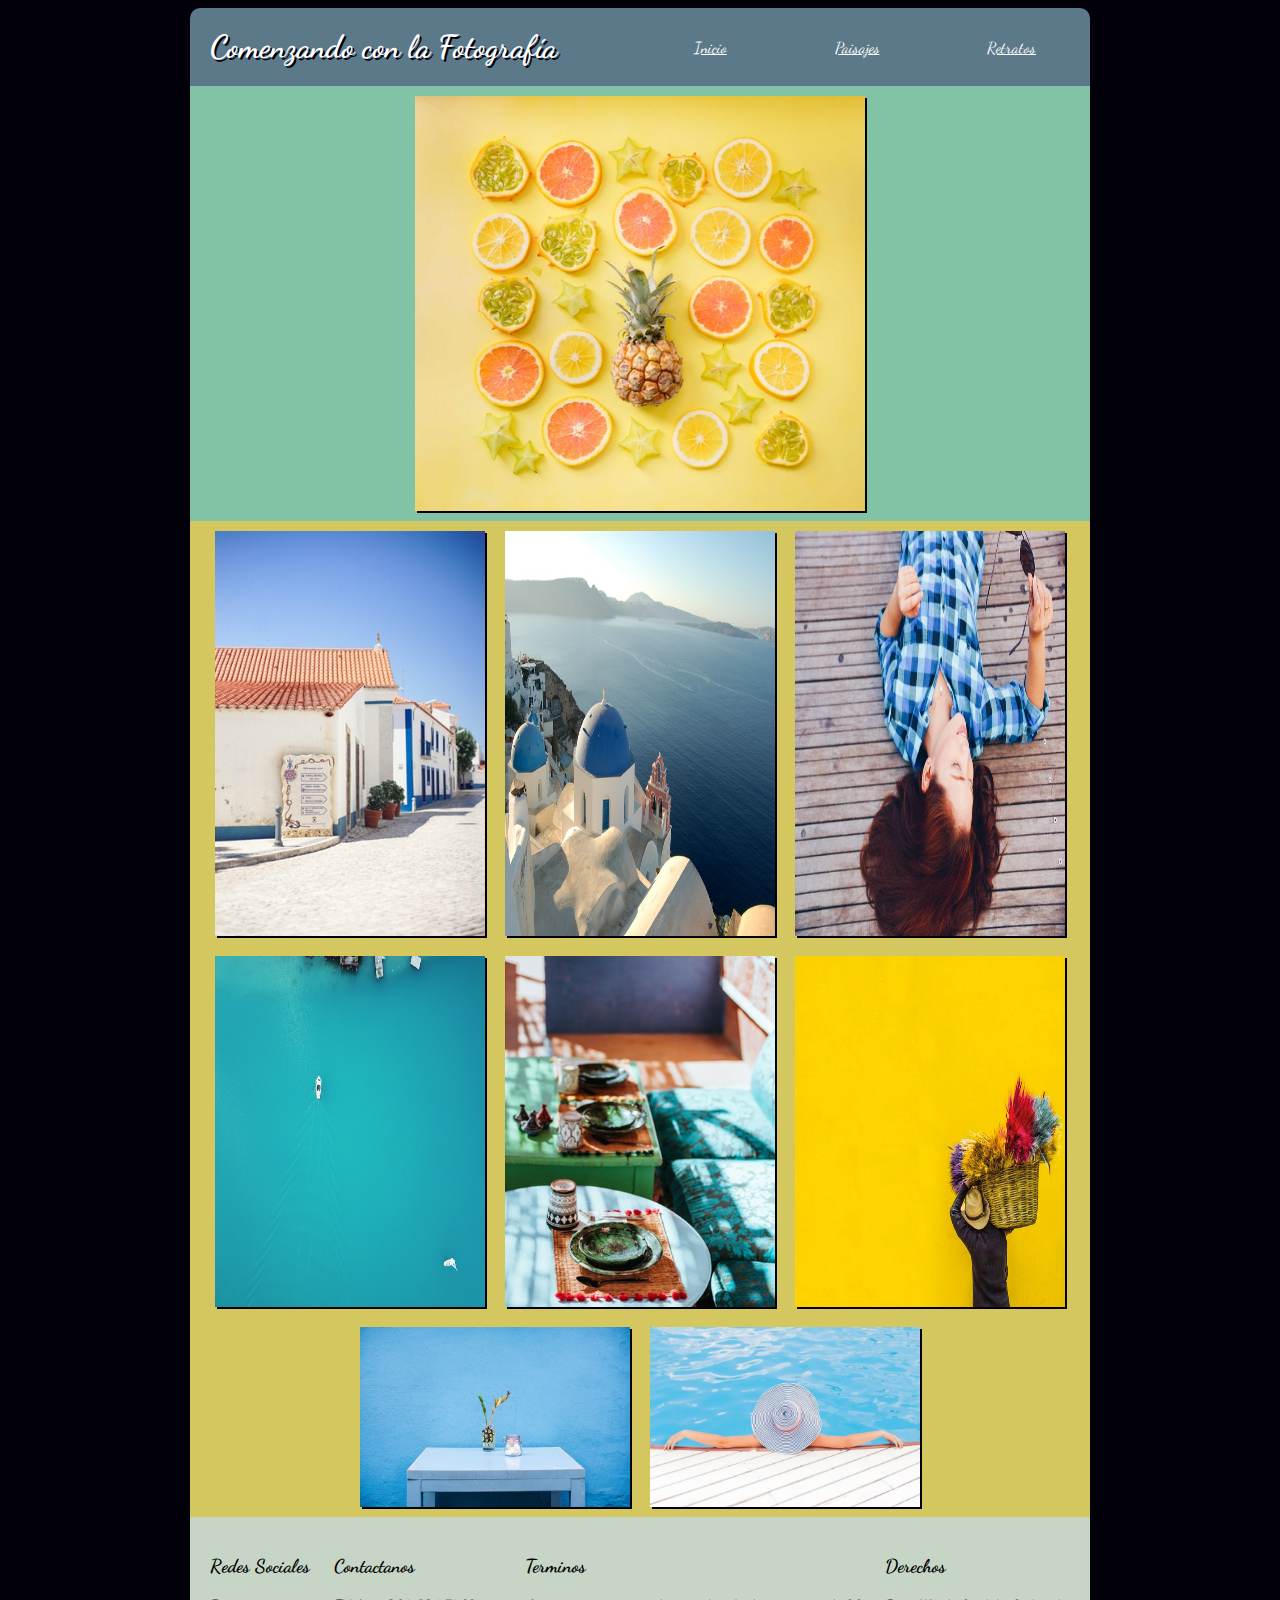
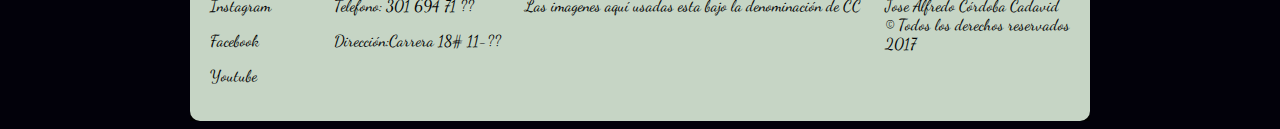
==== Paisajes.html @ c8afc11b "Initial commit" ====
<html>
	<head>
		<title>Fotos</title>
		<link rel="stylesheet" href="css/estilos.css">
		<script type="prefix.js"></script>
		<link href="https://fonts.googleapis.com/css?family=Dancing+Script:400,700&amp;subset=latin-ext,vietnamese" rel="stylesheet">

		<meta name="viewport" content="width=device-width, user-scalable=no, initial-scale=1.0, maximun-scale=1.0, minumm-scale=1.0">
		<meta http-equiv="Content-Type" content="text/html; charset=utf-8"/>
	</head>
	<body>
	<div class="contenido">
		<header>
			<div class="menu">
					<h1>Comenzando con la Fotografía</h1>
				<nav>			
					<a href="index.html">Inicio</a></li>
					<a href="paisajes.html">Paisajes</a></li>
					<a href="retratos.html">Retratos</a></li>		
				</nav>
			</div>
			<picture class="principal">
				<source srcset="imagenes/yellow.jpg" media"(max-width:768px) alt="imagen uno" title="viajar">
				<source srcset="imagenes/yellow.jpg" alt="por defecto">
				<img src="imagenes/yellow.jpg" width="50%"  >
			</picture>
		</header>

		<section class="galeria">
			<div>
				<picture class="pagina2">
					<img src="imagenes/bluebeach.jpg" alt="">
					<img src="imagenes/bluegreese.jpg" alt="">
					<img src="imagenes/bluered.jpg" alt="">
					<img src="imagenes/bluesea.jpg" alt="">	
					<img src="imagenes/table.jpg" alt="">
					<img src="imagenes/yellowmen.jpg" alt="">
					<img src="imagenes/mesa.jpg" alt="">
					<img src="imagenes/girlhat.jpg" alt="" >
				</picture>
			</div>
		</section>

		<footer>
			<div class="Redes">
				<h3>Redes Sociales</h3>
				<p>Instagram</p>
				<p>Facebook</p>
				<p>Youtube</p>
			</div>
			<div class="contacto">
				<h3>Contactanos</h3>
				<p>Telefono: 301 694 71 ??</p>
				<p>Dirección:Carrera 18# 11-??</p>
				
			</div>
			<div class="politicas">
				<h3>Terminos</h3>
				<p>Las imagenes aquí usadas esta bajo la denominación de CC</p>
			</div>
			<div>
				<h3>Derechos</h3>
				<p>Jose Alfredo Córdoba Cadavid <br> © Todos los derechos reservados <br>2017</p>
			</div>
		</footer>
	</div>
	</body>
</html>
---- css/estilos.css ----
body{
	background-color: #02010a;
}

.contenido{
	background-color: black;
	width: 100%;
	max-width: 900px;
	margin:auto;


	/*FLEX*/
	display: flex;
	flex-flow: row wrap; 
}

h1, h2, h3, h4, h5, p, a{
	font-family: 'Dancing Script', cursive;
}


	header{
		background-color: #5b7989;
		width: 100%;
		border-radius: 10px;

		}

		.menu{	
			width: 100%;
		
			/*FLEX*/
			display: flex;
			flex-flow: row wrap;
			justify-content: space-between;
			align-items: center;
			}

			.menu h1{
				color: white;
				margin: 20px;
				text-shadow: 2px 2px #02010a;
			}

		
			header nav{
				width: 50%;

				/*FLEX*/
			display: flex;
			flex-wrap: wrap;
			align-items: center;
			}


				header nav a{
					color:#ffF;
					text-align: center;
					padding: 10px;
					
					/*FLEX*/
					flex-grow: 1;


				}

	.principal{
		background-color: #82c3a6;
		display: flex;
		justify-content: center;
		align-items: flex-start;
		margin: auto;
	}
		.principal img{
			margin: 10px;
		}

img{
	-webkit-box-shadow: 2px 2px 0px 0px #02010a;
	-moz-box-shadow: 2px 2px 0px 0px #02010a;
	box-shadow: 2px 2px 0px 0px #02010a;
}

section{
	background-color: #d5c75f;
			
	}

	.fotos1{
		display: inline-flex;
		flex-flow: row nowrap;
		justify-content: space-between;
		margin: 10px;
	}

	section div picture a img{
		border:solid 1px black;
	}

	#retratos img:hover{
		transform: rotate(10deg);
		box-shadow: 2px 2px #82c3a6;
	}

	#paisajes img:hover{
	-webkit-transform: translate(20px, -5px);
	-moz-transform: translate(20px, -5px);
	-o-transform: translate(20px, -5px);
	-ms-transform: translate(20px, -5px);
	transform: translate(20px, -5px);
	box-shadow: 2px 2px #82c3a6;
	}

	.pagina2{
		display: flex;
		flex-flow: row wrap;
		justify-content: center;
		}

	.pagina2 img{
		width: 30%;
		margin: 10px;
	}


	/*PAISAJES SECTION*/



footer{
	background-color: #C6d5c5;
	width: 100%;
	padding: 20px;
	border-radius: 0px 0px 10px 10px;
		/*FLEX*/
	display: flex;
	flex-flow: row wrap;
	justify-content: space-between;

	}

	.redes{
	}
		
	.contacto{
		
	}

	.politicas{
		
	}


 @media(max-width: 850px){
	.fotos1{
		width: 100%;
		display: flex;
		flex-flow: row wrap;
		margin left: 5px;	
		}
	}
@media (max-width:788px){
	.menu{
		width: 100%;
		justify-content: center;
		}
	}


@media(max-width: 615px){
	.pagina2 img{
		display: flex;
		flex-flow: row wrap;
		width: 45%;
	}
}

@media (max-width: 480px){
	footer{
		flex-flow: column wrap;
	}
	.pagina2 img{
		width: 100%;
	}
}
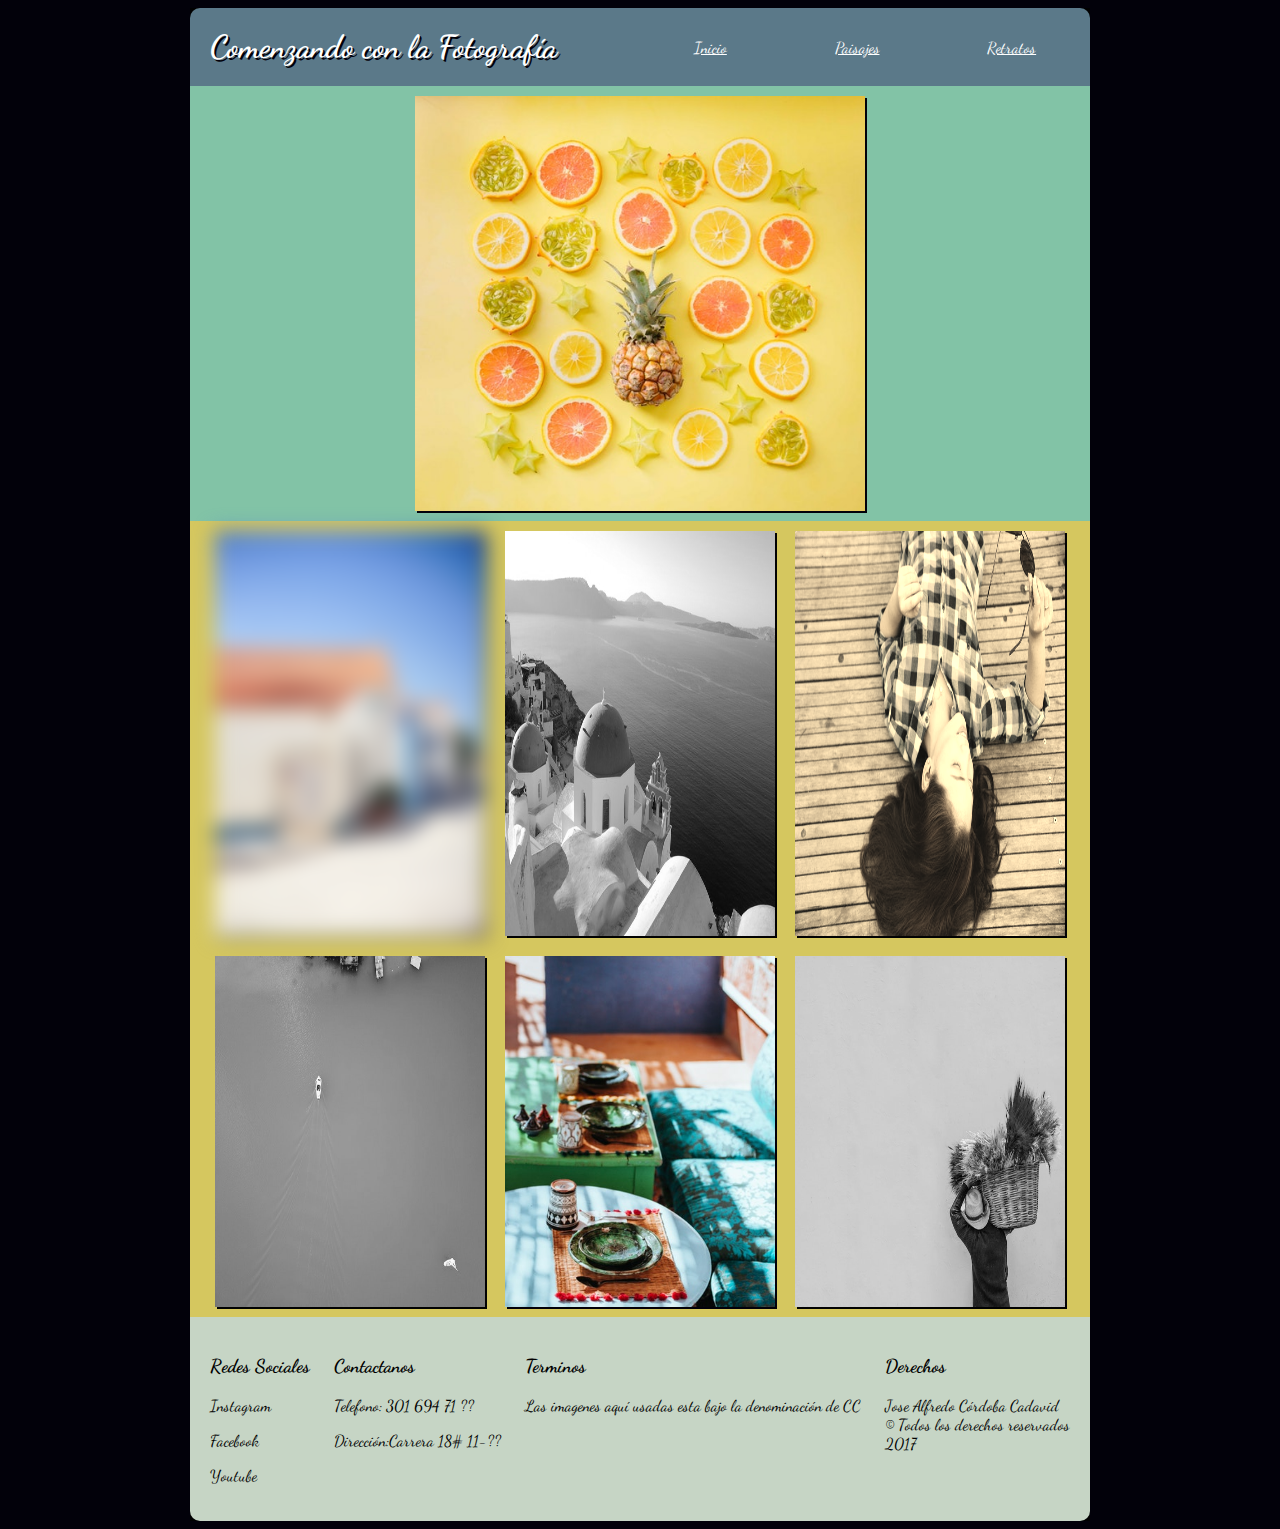
==== commit 8e5981a2: "Punto de chequeo" ====
--- a/Paisajes.html
+++ b/Paisajes.html
@@ -29,14 +29,12 @@
 		<section class="galeria">
 			<div>
 				<picture class="pagina2">
-					<img src="imagenes/bluebeach.jpg" alt="">
-					<img src="imagenes/bluegreese.jpg" alt="">
-					<img src="imagenes/bluered.jpg" alt="">
-					<img src="imagenes/bluesea.jpg" alt="">	
-					<img src="imagenes/table.jpg" alt="">
-					<img src="imagenes/yellowmen.jpg" alt="">
-					<img src="imagenes/mesa.jpg" alt="">
-					<img src="imagenes/girlhat.jpg" alt="" >
+					<img src="imagenes/bluebeach.jpg" alt="1">
+					<img src="imagenes/bluegreese.jpg" alt="2">
+					<img src="imagenes/bluered.jpg" alt="3">
+					<img src="imagenes/bluesea.jpg" alt="4">	
+					<img src="imagenes/table.jpg" alt="5">
+					<img src="imagenes/yellowmen.jpg" alt="6">
 				</picture>
 			</div>
 		</section>
--- a/css/estilos.css
+++ b/css/estilos.css
@@ -1,6 +1,20 @@
 body{
 	background-color: #02010a;
-}
+	animation-duration: 2s;
+	animation-name: slidein;
+	}
+		@-webkit-keyframes slidein{
+			0%{
+				margin-top: 150%;
+			}
+
+			60%{
+				margin-top:-5%;
+			}
+			100%{
+				margin-top: 0%
+			}
+		}
 
 .contenido{
 	background-color: black;
@@ -60,9 +74,11 @@
 					
 					/*FLEX*/
 					flex-grow: 1;
-
-
 				}
+
+					.menu nav a:visited{
+						text-decoration: none;
+					}
 
 	.principal{
 		background-color: #82c3a6;
@@ -83,7 +99,6 @@
 
 section{
 	background-color: #d5c75f;
-			
 	}
 
 	.fotos1{
@@ -93,8 +108,10 @@
 		margin: 10px;
 	}
 
+	/* La transición la debo agregar directamente */
 	section div picture a img{
 		border:solid 1px black;
+		transition: all 0.4s ease;
 	}
 
 	#retratos img:hover{
@@ -121,7 +138,24 @@
 		width: 30%;
 		margin: 10px;
 	}
-
+	
+	/*BLUR EFECTO*/
+	.pagina2 img[src*="bluebeach.jpg"]{
+		-webkit-filter: blur(10px);
+		filter: blur(10px);
+	}
+
+	
+	/*Grises*/
+	.pagina2 img:nth-child(even){
+		-webkit-filter: grayscale(100%);
+		filter: grayscale(100%);
+	}
+
+	/*Sepias*/
+	.pagina2 img[src*="bluered.jpg"]{
+	-webkit-filter: sepia(90%);
+	}
 
 	/*PAISAJES SECTION*/
 
@@ -163,6 +197,7 @@
 	.menu{
 		width: 100%;
 		justify-content: center;
+		margin: 5px;
 		}
 	}
 
@@ -172,6 +207,7 @@
 		display: flex;
 		flex-flow: row wrap;
 		width: 45%;
+		height: 50%
 	}
 }
 
@@ -181,6 +217,7 @@
 	}
 	.pagina2 img{
 		width: 100%;
-	}
-}
-
+		height: 50%
+	}
+}
+
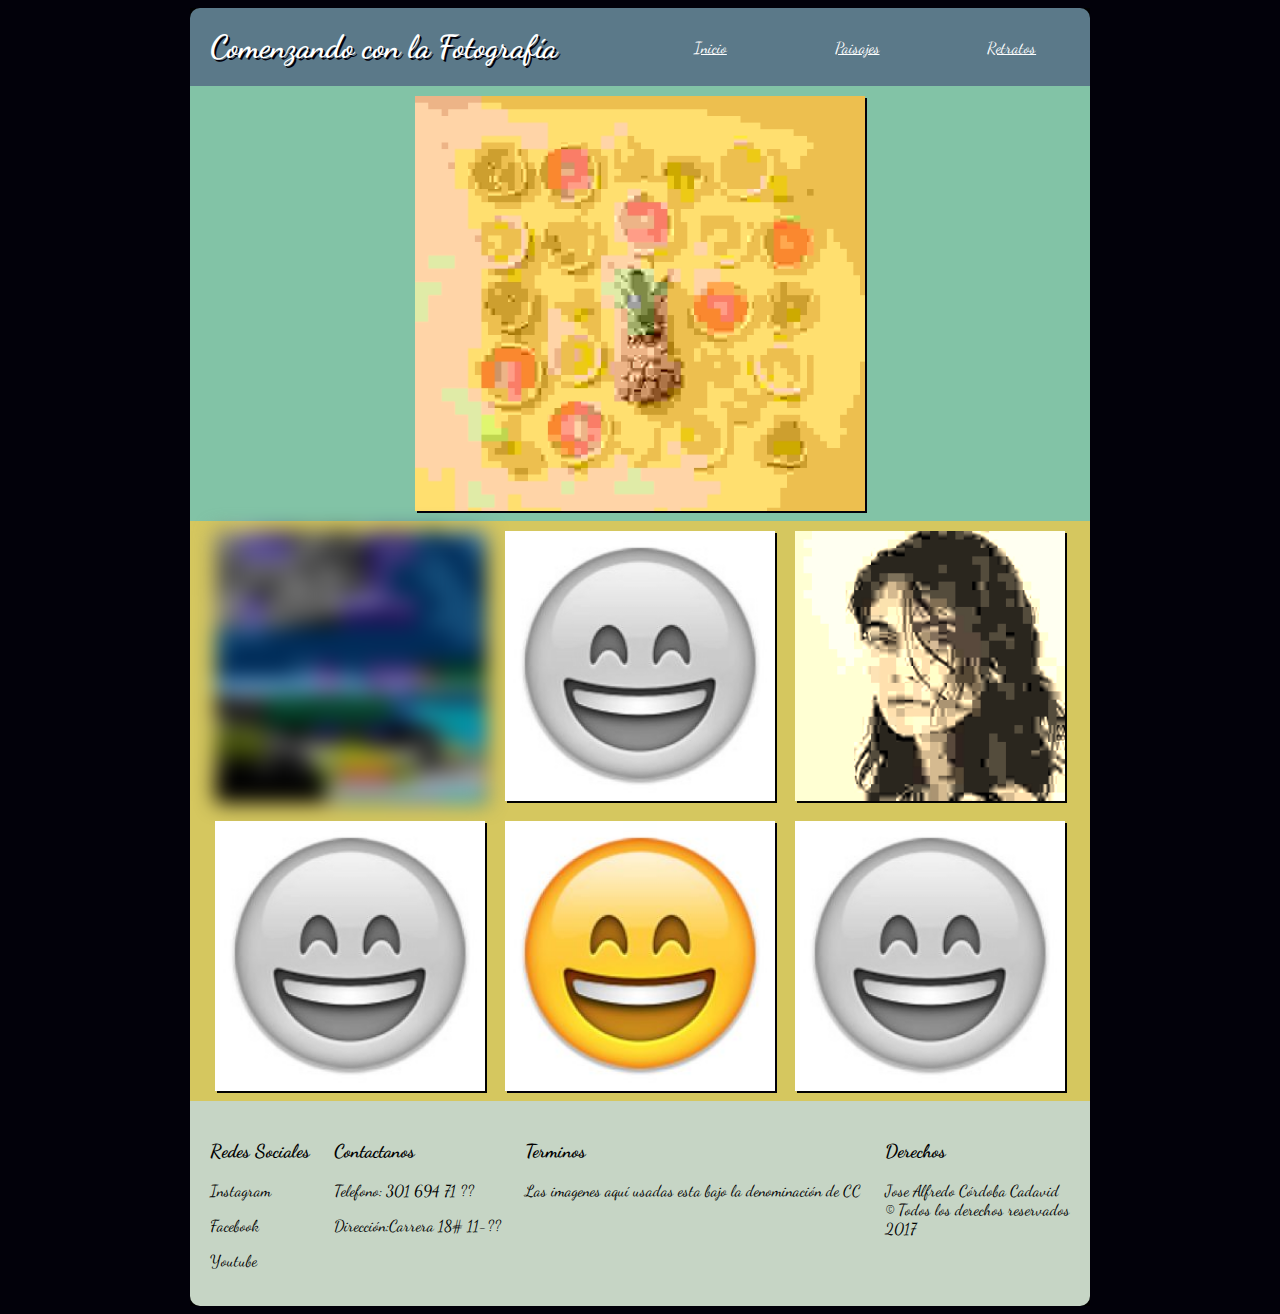
==== commit 1522c303: "Versión imagenes comprimidas" ====
--- a/Paisajes.html
+++ b/Paisajes.html
@@ -30,11 +30,11 @@
 			<div>
 				<picture class="pagina2">
 					<img src="imagenes/bluebeach.jpg" alt="1">
-					<img src="imagenes/bluegreese.jpg" alt="2">
+					<img src="imagenes/table.jpg" alt="2">
 					<img src="imagenes/bluered.jpg" alt="3">
-					<img src="imagenes/bluesea.jpg" alt="4">	
+					<img src="imagenes/table.jpg" alt="4">	
 					<img src="imagenes/table.jpg" alt="5">
-					<img src="imagenes/yellowmen.jpg" alt="6">
+					<img src="imagenes/table.jpg" alt="6">
 				</picture>
 			</div>
 		</section>
--- a/css/estilos.css
+++ b/css/estilos.css
@@ -76,8 +76,8 @@
 					flex-grow: 1;
 				}
 
-					.menu nav a:visited{
-						text-decoration: none;
+					.menu nav a:actived{
+					 text-decoration: none;
 					}
 
 	.principal{
@@ -99,13 +99,12 @@
 
 section{
 	background-color: #d5c75f;
-	}
-
-	.fotos1{
+	width: 100%;
+	}
+
+	.fotos1 {
 		display: inline-flex;
-		flex-flow: row nowrap;
-		justify-content: space-between;
-		margin: 10px;
+		margin: 20px;
 	}
 
 	/* La transición la debo agregar directamente */
